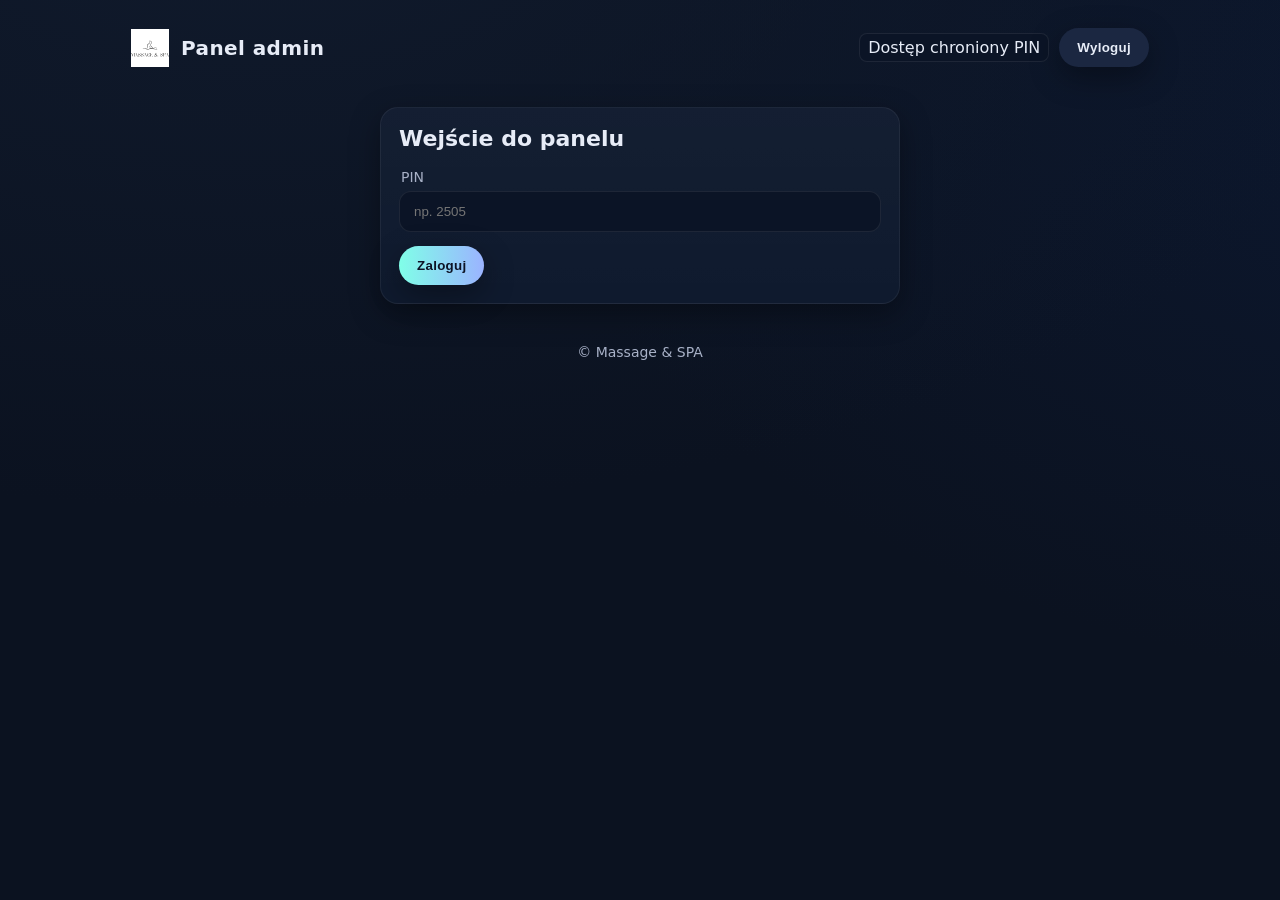
==== admin.html @ a18c7f18 "Add files via upload" ====
﻿
<!doctype html>
<html lang="pl">
<head>
  <meta charset="utf-8"/>
  <meta name="viewport" content="width=device-width, initial-scale=1"/>
  <title>Massage & SPA — Panel Admin</title>
  <link rel="stylesheet" href="assets/style.css"/>
</head>
<body>
  <div class="container">
    <div class="header">
      <div class="brand">
        <img src="assets/logo.svg" alt="logo"/>
        <h1>Panel admin</h1>
      </div>
      <div class="inline">
        <span class="kbd">Dostęp chroniony PIN</span>
        <button id="logoutBtn" class="btn secondary">Wyloguj</button>
      </div>
    </div>

    <!-- Login -->
    <div id="loginView" class="card" style="display:none;max-width:520px;margin:40px auto">
      <h2>Wejście do panelu</h2>
      <div class="grid two">
        <div style="grid-column:1/-1">
          <label>PIN</label>
          <input id="pin" class="input" type="password" placeholder="np. 2505"/>
        </div>
        <div style="grid-column:1/-1">
          <button id="loginBtn" class="btn">Zaloguj</button>
        </div>
      </div>
    </div>

    <!-- App -->
    <div id="appView" style="display:none">
      <div class="tabbar">
        <div class="tab active" data-tab="dashboard">Przegląd</div>
        <div class="tab" data-tab="slots">Terminy</div>
        <div class="tab" data-tab="services">Usługi & Cennik</div>
        <div class="tab" data-tab="clients">Klienci</div>
        <div class="tab" data-tab="settings">Ustawienia</div>
      </div>

      <!-- Dashboard -->
      <div class="card tabpane" data-pane="dashboard">
        <h2>Nadchodzące wizyty</h2>
        <div id="upcoming" class="grid"></div>
      </div>

      <!-- Slots -->
      <div class="card tabpane" data-pane="slots" style="display:none">
        <h2>Terminy</h2>
        <div class="grid two">
          <div>
            <label>Data</label>
            <input id="slotDate" type="date" class="input"/>
          </div>
          <div>
            <label>Godzina</label>
            <input id="slotTime" type="time" class="input"/>
          </div>
          <div style="grid-column:1/-1">
            <button id="addSlot" class="btn">Dodaj termin</button>
          </div>
        </div>
        <hr class="sep"/>
        <div id="slotsList" class="grid"></div>
      </div>

      <!-- Services -->
      <div class="card tabpane" data-pane="services" style="display:none">
        <h2>Usługi & Cennik</h2>
        <div style="margin:10px 0"><button id="addService" class="btn">Dodaj usługę</button></div>
        <table class="table">
          <thead><tr><th>Usługa</th><th>Czas</th><th>Cena</th><th>Akcje</th></tr></thead>
          <tbody id="servicesBody"></tbody>
        </table>
      </div>

      <!-- Clients -->
      <div class="card tabpane" data-pane="clients" style="display:none">
        <h2>Klienci</h2>
        <div id="clientsList" class="grid"></div>
      </div>

      <!-- Settings -->
      <div class="card tabpane" data-pane="settings" style="display:none">
        <h2>Ustawienia</h2>
        <div class="grid two">
          <div>
            <label>Email kontaktowy</label>
            <input id="setEmail" class="input" type="email"/>
          </div>
          <div>
            <label>Telefon kontaktowy</label>
            <input id="setTel" class="input" type="tel"/>
          </div>
          <div style="grid-column:1/-1">
            <label>Treść zgody RODO</label>
            <textarea id="setRodo" class="input" rows="3"></textarea>
          </div>
          <div>
            <label>PIN do panelu</label>
            <input id="setPIN" class="input" type="text"/>
          </div>
          <div style="grid-column:1/-1">
            <button id="saveSettingsBtn" class="btn">Zapisz ustawienia</button>
          </div>
        </div>
      </div>
    </div>
    <div class="footer">© Massage &amp; SPA</div>
  </div>

  <!-- Client modal -->
  <div id="clientModal" style="display:none;position:fixed;inset:0;background:rgba(0,0,0,.6);padding:30px;overflow:auto">
    <div class="card" style="max-width:900px;margin:40px auto">
      <div class="inline" style="justify-content:space-between">
        <h2 id="clientName">Klient</h2>
        <div class="inline">
          <button id="saveClientBtn" class="btn success">Zapisz</button>
          <button id="closeClientBtn" class="btn danger">Zamknij</button>
        </div>
      </div>
      <div class="grid two">
        <div>
          <label>Email</label><input id="cEmail" class="input" type="email"/>
        </div>
        <div>
          <label>Telefon</label><input id="cPhone" class="input" type="tel"/>
        </div>
        <div style="grid-column:1/-1">
          <label>Adres</label><input id="cAddress" class="input"/>
        </div>
        <div style="grid-column:1/-1">
          <label>Notatka ogólna</label>
          <textarea id="cNotes" class="input" rows="3"></textarea>
        </div>
        <div>
          <label>Uczulenia</label><input id="cPrefAll" class="input"/>
        </div>
        <div>
          <label>Preferencje masażu</label><input id="cPrefMassage" class="input"/>
        </div>
        <div>
          <label>Stan zdrowia</label><input id="cPrefHealth" class="input"/>
        </div>
        <div>
          <label>Stan psychiczny</label><input id="cPrefMental" class="input"/>
        </div>
      </div>
      <div class="card">
        <h2>Sugestie terapeutyczne</h2>
        <div id="clientSuggestion" class="small"></div>
      </div>
      <div class="card">
        <h2>Historia zabiegów</h2>
        <table class="table">
          <thead><tr><th>Data</th><th>Zabieg</th><th>Notatka</th><th>Status</th></tr></thead>
          <tbody id="historyBody"></tbody>
        </table>
      </div>
    </div>
  </div>

  <script src="assets/store.js"></script>
  <script src="assets/admin.js"></script>
  <script>
    // tab switching
    const tabs = document.querySelectorAll('.tabbar .tab');
    const panes = document.querySelectorAll('.tabpane');
    tabs.forEach(t=> t.addEventListener('click', ()=>{
      tabs.forEach(x=>x.classList.remove('active'));
      t.classList.add('active');
      const id = t.dataset.tab;
      panes.forEach(p=> p.style.display = (p.dataset.pane===id)?'block':'none');
    }));
  </script><script>
(function(){
  const dateEl = document.getElementById('slotDate')   || document.getElementById('adminDate');
  const timeEl = document.getElementById('slotTime')   || document.getElementById('adminTime');
  const addBtn = document.getElementById('addSlot')    || document.getElementById('addSlotBtn');
  const listEl = document.getElementById('slotsList');
  if(!dateEl || !timeEl || !addBtn || !listEl) return;

  function load(){
    try{ return JSON.parse(localStorage.getItem('slots')||'[]'); }
    catch(e){ return []; }
  }

  function saveMirror(arr){
    const j = JSON.stringify(arr);
    localStorage.setItem('slots', j);
    localStorage.setItem('FREE_SLOTS', j);
    localStorage.setItem('FREE_SLOTS_V2', j);
    localStorage.setItem('freeSlotsISO', JSON.stringify(arr.map(s => `${s.date} ${s.time}`)));

    // DODANE: mapa dat -> listy godzin (dla index.html)
    const map = {};
    arr.forEach(s => { (map[s.date] ||= []).push(s.time); });
    localStorage.setItem('ms_slots_v61', JSON.stringify(map));
  }

  function render(){
    const arr = load().sort((a,b)=>(a.date+a.time).localeCompare(b.date+b.time));
    listEl.innerHTML = '';
    if(!arr.length){
      const empty = document.createElement('div');
      empty.className = 'row';
      empty.textContent = 'Brak dodanych terminów';
      listEl.appendChild(empty);
      return;
    }
    arr.forEach((s,i)=>{
      const row = document.createElement('div');
      row.className = 'row';
      const dt = new Date(`${s.date}T${s.time}:00`);
      const label = isNaN(dt)
        ? `${s.date} • ${s.time}`
        : dt.toLocaleString('pl-PL',{year:'numeric',month:'short',day:'2-digit',hour:'2-digit',minute:'2-digit'}).replace('.','');
      const span = document.createElement('span'); span.textContent = label;
      const del = document.createElement('button');
      del.className = 'btn danger';
      del.textContent = 'Usuń';
      del.addEventListener('click', ()=>{
        const a = load(); a.splice(i,1); saveMirror(a); render();
      });
      row.appendChild(span); row.appendChild(del);
      listEl.appendChild(row);
    });
  }

  addBtn.addEventListener('click', ()=>{
    const d = (dateEl.value||'').trim();          // YYYY-MM-DD
    const t = (timeEl.value||'').trim().slice(0,5); // HH:MM
    if(!/^\d{4}-\d{2}-\d{2}$/.test(d) || !/^\d{2}:\d{2}$/.test(t)){
      alert('Podaj poprawną datę i godzinę.');
      return;
    }
    const arr = load();
    if(arr.some(s => s.date===d && s.time===t)){
      alert('Taki termin już istnieje!');
      return;
    }
    arr.push({date:d, time:t});
    arr.sort((a,b)=>(a.date+a.time).localeCompare(b.date+b.time));
    saveMirror(arr);
    render();
    dateEl.value=''; timeEl.value='';
  });

  if (document.readyState === 'loading') {
    document.addEventListener('DOMContentLoaded', render, { once:true });
  } else {
    render();
  }
})();
</script>
<script>
// --- POMOCNICZE: normalizacja tekstu PL
function norm(s){ return (s||"").toLowerCase().trim()
  .replaceAll('\u00A0',' ').replace(/\s+/g,' '); }

// --- mapowanie nagłówków na klucze
const HEAD_MAP = {
  "imię i nazwisko":"name", "imię":"name", "nazwisko":"name", "klient":"name",
  "email":"email", "e-mail":"email",
  "telefon":"phone", "tel":"phone",
  "zabieg":"service", "usługa":"service", "rodzaj masażu":"service",
  "data":"date", "termin":"date",
  "godzina":"time", "godz":"time"
};

// znajdź tekst przycisku
function isConfirmBtn(el){
  return el && /potwierdź/i.test(el.textContent||"");
}

// pobierz dane z WIERZA TABELI (wg nagłówków)
function extractFromRow(tr){
  const table = tr.closest('table');
  if(!table) return null;
  const ths = Array.from(table.querySelectorAll('thead th, thead td'));
  const cols = ths.map(th => HEAD_MAP[norm(th.textContent)] || null);
  const tds = Array.from(tr.children);
  const rec = {};
  tds.forEach((td,i)=>{
    const key = cols[i];
    if(!key) return;
    rec[key] = (td.querySelector('[data-value]')?.dataset.value) || td.textContent.trim();
  });
  // podstawowe uzupełnienia
  if(!rec.name)   rec.name   = tr.querySelector('[data-name]')?.dataset.name   || "";
  if(!rec.email)  rec.email  = tr.querySelector('[data-email]')?.dataset.email || "";
  if(!rec.phone)  rec.phone  = tr.querySelector('[data-phone]')?.dataset.phone || "";
  if(!rec.service)rec.service= tr.querySelector('[data-service]')?.dataset.service || "";
  if(!rec.date)   rec.date   = tr.querySelector('[data-date]')?.dataset.date   || "";
  if(!rec.time)   rec.time   = tr.querySelector('[data-time]')?.dataset.time   || "";
  return rec;
}

// alternatywa: “karta” zamiast tabeli (szuka etykiet po tekście)
function extractFromCard(card){
  function pick(label){
    const el = Array.from(card.querySelectorAll('*'))
      .find(e => /\:/.test(e.textContent||"") && norm(e.textContent).startsWith(norm(label)));
    if(!el) return "";
    const txt = el.textContent.split(':').slice(1).join(':').trim();
    return txt;
  }
  return {
    name:   pick('klient')   || pick('imię') || "",
    email:  pick('email')    || "",
    phone:  pick('telefon')  || "",
    service:pick('zabieg')   || pick('usługa') || "",
    date:   pick('data')     || pick('termin') || "",
    time:   pick('godzina')  || pick('godz')   || ""
  };
}

// WYŚLIJ MAILA (Netlify Function + Resend)
async function sendConfirm(rec){
  const booking = {
    name:   rec.name||"",
    email:  (rec.email||"").trim(),
    phone:  rec.phone||"",
    address: rec.address||"",
    serviceName: rec.service||"",
    price:  rec.price||"",
    date:   rec.date||"",
    time:   rec.time||"",
    notes:  rec.notes||""
  };
  if(!booking.email){
    alert("Brak adresu e-mail klienta – nie można wysłać potwierdzenia.");
    return;
  }
  const res = await fetch("/.netlify/functions/send-email",{
    method:"POST",
    headers:{"Content-Type":"application/json"},
    body: JSON.stringify({ type:"confirm", booking })
  });
  if(!res.ok) throw new Error(await res.text());
}

// GLOBALNY nasłuch kliknięć
document.addEventListener('click', async (e)=>{
  const btn = e.target.closest('button, a, input[type=button], input[type=submit]');
  if(!btn || !isConfirmBtn(btn)) return;

  // spróbuj z wiersza tabeli
  let rec = null;
  const row = btn.closest('tr');
  if(row) rec = extractFromRow(row);

  // jeśli brak — spróbuj z “karty”
  if(!rec){
    const card = btn.closest('.card, .reservation, .tile, .box, .panel, .item');
    if(card) rec = extractFromCard(card);
  }

  if(!rec){ alert("Nie udało się odczytać danych rezerwacji."); return; }

  try{
    await sendConfirm(rec);
    alert("📩 Potwierdzenie wysłane do klienta i masażystki.");
  }catch(err){
    console.error(err);
    alert("❌ Błąd wysyłki potwierdzenia.");
  }
});
</script>
</body>
</html>
---- assets/style.css ----
:root{
  --bg:#0b1220;
  --card:#0f1a2e;
  --muted:#a8b1c7;
  --text:#e7ecf7;
  --accent1:#80ffe8;
  --accent2:#9bb3ff;
  --danger:#ff6b6b;
  --success:#3ddc97;
  --shadow:0 10px 30px rgba(0,0,0,.35);
  --radius:18px;
}
*{box-sizing:border-box}
html,body{height:100%}
body{
  margin:0;background:radial-gradient(1200px 600px at 20% -10%,#101a2c,transparent),
  radial-gradient(1000px 600px at 120% 10%,#0c1830,transparent),var(--bg);
  color:var(--text);font-family:Inter,system-ui,Segoe UI,Arial,sans-serif;
}
.container{max-width:1050px;margin:0 auto;padding:28px 16px 56px}
.header{display:flex;align-items:center;gap:18px;justify-content:space-between;margin-bottom:18px}
.brand{display:flex;align-items:center;gap:12px}
.brand img{height:38px;width:auto}
.brand h1{font-size:20px;margin:0;font-weight:700;letter-spacing:.4px}
.btn{border:0;border-radius:999px;padding:12px 18px;color:#0d1325;background:linear-gradient(90deg,var(--accent1),var(--accent2));box-shadow:var(--shadow);cursor:pointer;font-weight:700;letter-spacing:.3px}
.btn.secondary{background:#1b2741;color:var(--text)}
.btn.danger{background:var(--danger);color:white}
.btn.success{background:var(--success);color:#0d1325}
.card{background:linear-gradient(180deg,rgba(255,255,255,.02),transparent),var(--card);border:1px solid rgba(255,255,255,.06);border-radius:var(--radius);padding:18px;box-shadow:var(--shadow);margin:14px 0}
.card h2{margin:0 0 12px 0;font-size:22px}
.grid{display:grid;gap:14px}
.grid.two{grid-template-columns:repeat(2,minmax(0,1fr))}
.grid.three{grid-template-columns:repeat(3,minmax(0,1fr))}
@media (max-width:860px){.grid.two,.grid.three{grid-template-columns:1fr}}
.input, select, textarea{
  width:100%;background:#0b1426;color:var(--text);border:1px solid rgba(255,255,255,.08);
  padding:12px 14px;border-radius:12px;outline:none
}
label{display:block;margin:6px 0 6px 2px;color:var(--muted);font-size:14px}
.listItem{padding:14px;border-radius:12px;border:1px solid rgba(255,255,255,.06);background:#0b1426}
.listItem .meta{font-size:13px;color:var(--muted)}
.kbd{background:#0b1426;border:1px solid rgba(255,255,255,.08);padding:4px 8px;border-radius:8px}
.footer{margin-top:26px;text-align:center;color:var(--muted);font-size:14px}
.inline{display:flex;gap:10px;align-items:center}
.badge{padding:6px 10px;border-radius:999px;font-size:12px}
.badge.green{background:rgba(61,220,151,.15);color:#3ddc97}
.badge.red{background:rgba(255,107,107,.18);color:#ff8a8a}
.tabbar{display:flex;gap:8px;flex-wrap:wrap}
.tabbar .tab{padding:10px 14px;border-radius:12px;background:#0b1426;border:1px solid rgba(255,255,255,.08);cursor:pointer}
.tab.active{background:linear-gradient(90deg,var(--accent1),var(--accent2));color:#0d1325;font-weight:700}
hr.sep{border:0;border-top:1px solid rgba(255,255,255,.06);margin:16px 0}
.notice{font-size:14px;color:var(--muted)}
.table{width:100%;border-collapse:separate;border-spacing:0 10px}
.table th{font-size:13px;color:var(--muted);text-align:left;padding:0 10px}
.table td{padding:12px 10px;background:#0b1426;border:1px solid rgba(255,255,255,.06)}
tr{border-radius:10px}
tr td:first-child{border-top-left-radius:10px;border-bottom-left-radius:10px}
tr td:last-child{border-top-right-radius:10px;border-bottom-right-radius:10px}
.small{font-size:12.5px;color:var(--muted)}
a{color:var(--accent2);text-decoration:none}
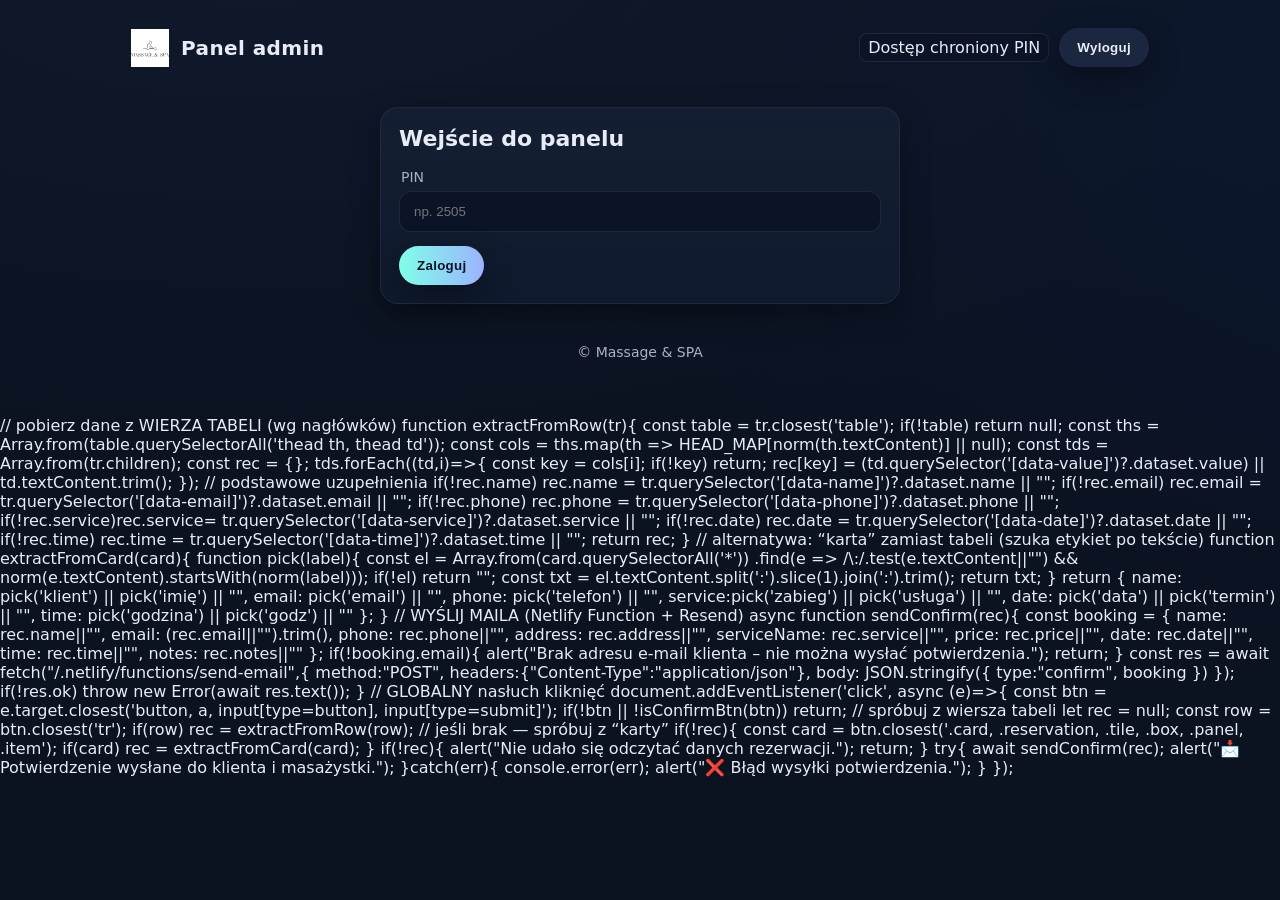
==== commit 0e50323c: "Add files via upload" ====
--- a/admin.html
+++ b/admin.html
@@ -1,4 +1,4 @@
-﻿
+
 <!doctype html>
 <html lang="pl">
 <head>
@@ -277,7 +277,9 @@
 // znajdź tekst przycisku
 function isConfirmBtn(el){
   return el && /potwierdź/i.test(el.textContent||"");
-}
+}<script>async function notifyConfirmToAdminAndClient(booking) {  // booking powinien zawierać: email klienta, nazwę usługi, datę/godzinę itd.  const subject = `Potwierdzenie: ${booking.serviceName} / ${booking.date} ${booking.time}`;  const htmlForClient = `    <h2>Potwierdzenie wizyty</h2>    <p>Twoja rezerwacja została potwierdzona.</p>    <p><b>Usługa:</b> ${booking.serviceName}</p>    <p><b>Data:</b> ${booking.date} ${booking.time}</p>    <p>Do zobaczenia!</p>  `;
+  try {    await fetch('/.netlify/functions/send-email', {      method: 'POST',      headers: { 'Content-Type': 'application/json' },      body: JSON.stringify({        mode: 'both', // <<< do Ciebie i do klienta        to: booking.email, // mail klienta        subject: subject,        html: htmlForClient      })    });  } catch (e) {    alert('Uwaga: nie udało się wysłać maili z potwierdzeniem (sprawdź konsolę).');    console.error('Mail (potwierdź) nie poszedł:', e);  }}
+// PRZYKŁAD użycia po zapisaniu statusu „potwierdzona”:async function handleConfirmSuccess(booking) {  // ...tu Twój kod: odśwież listę, badge „Potwierdzona” itd....  await notifyConfirmToAdminAndClient(booking);}</script>
 
 // pobierz dane z WIERZA TABELI (wg nagłówków)
 function extractFromRow(tr){
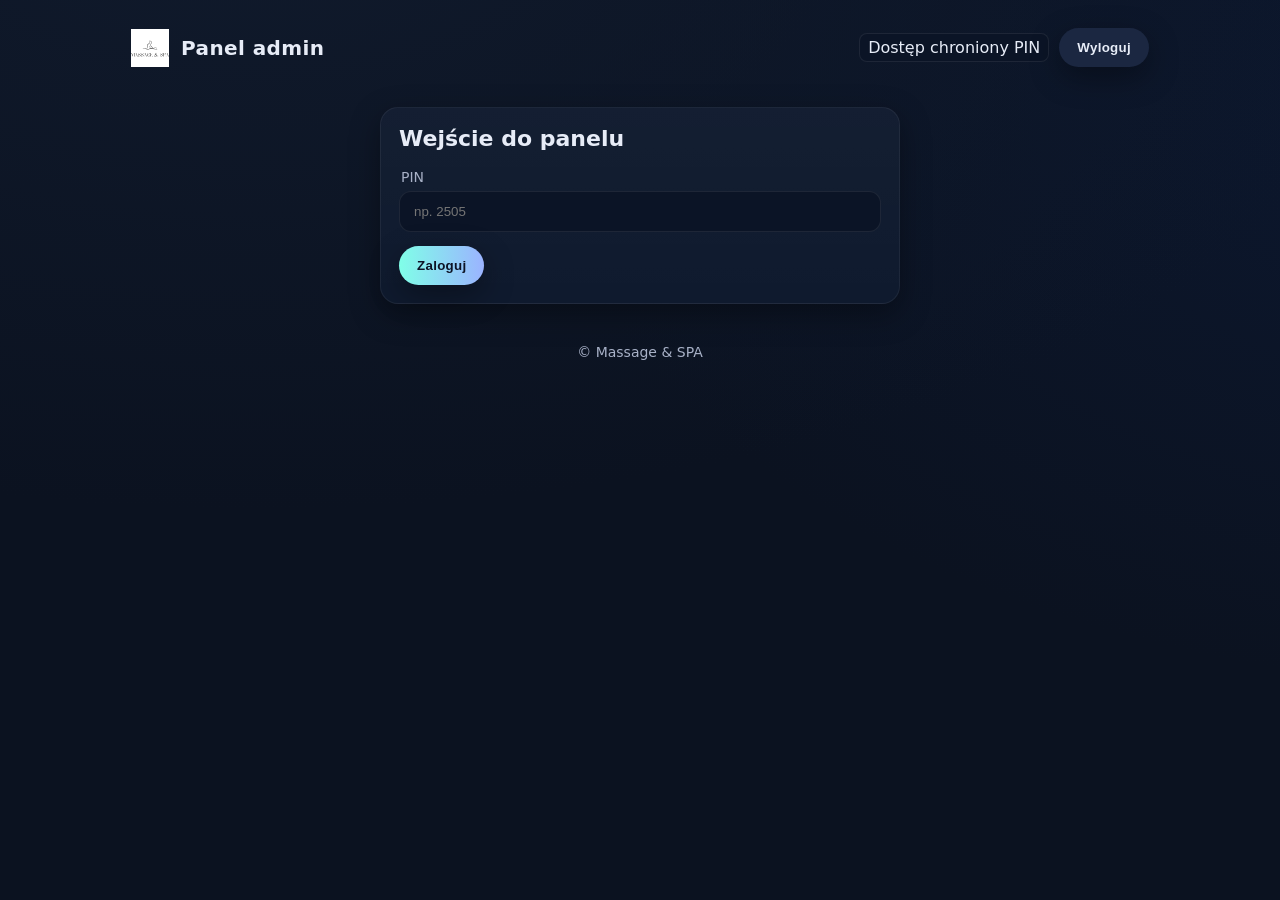
==== commit f5eadd1a: "Add files via upload" ====
--- a/admin.html
+++ b/admin.html
@@ -277,9 +277,10 @@
 // znajdź tekst przycisku
 function isConfirmBtn(el){
   return el && /potwierdź/i.test(el.textContent||"");
-}<script>async function notifyConfirmToAdminAndClient(booking) {  // booking powinien zawierać: email klienta, nazwę usługi, datę/godzinę itd.  const subject = `Potwierdzenie: ${booking.serviceName} / ${booking.date} ${booking.time}`;  const htmlForClient = `    <h2>Potwierdzenie wizyty</h2>    <p>Twoja rezerwacja została potwierdzona.</p>    <p><b>Usługa:</b> ${booking.serviceName}</p>    <p><b>Data:</b> ${booking.date} ${booking.time}</p>    <p>Do zobaczenia!</p>  `;
+}
+async function notifyConfirmToAdminAndClient(booking) {  // booking powinien zawierać: email klienta, nazwę usługi, datę/godzinę itd.  const subject = `Potwierdzenie: ${booking.serviceName} / ${booking.date} ${booking.time}`;  const htmlForClient = `    <h2>Potwierdzenie wizyty</h2>    <p>Twoja rezerwacja została potwierdzona.</p>    <p><b>Usługa:</b> ${booking.serviceName}</p>    <p><b>Data:</b> ${booking.date} ${booking.time}</p>    <p>Do zobaczenia!</p>  `;
   try {    await fetch('/.netlify/functions/send-email', {      method: 'POST',      headers: { 'Content-Type': 'application/json' },      body: JSON.stringify({        mode: 'both', // <<< do Ciebie i do klienta        to: booking.email, // mail klienta        subject: subject,        html: htmlForClient      })    });  } catch (e) {    alert('Uwaga: nie udało się wysłać maili z potwierdzeniem (sprawdź konsolę).');    console.error('Mail (potwierdź) nie poszedł:', e);  }}
-// PRZYKŁAD użycia po zapisaniu statusu „potwierdzona”:async function handleConfirmSuccess(booking) {  // ...tu Twój kod: odśwież listę, badge „Potwierdzona” itd....  await notifyConfirmToAdminAndClient(booking);}</script>
+// PRZYKŁAD użycia po zapisaniu statusu „potwierdzona”:async function handleConfirmSuccess(booking) {  // ...tu Twój kod: odśwież listę, badge „Potwierdzona” itd....  await notifyConfirmToAdminAndClient(booking);}
 
 // pobierz dane z WIERZA TABELI (wg nagłówków)
 function extractFromRow(tr){
